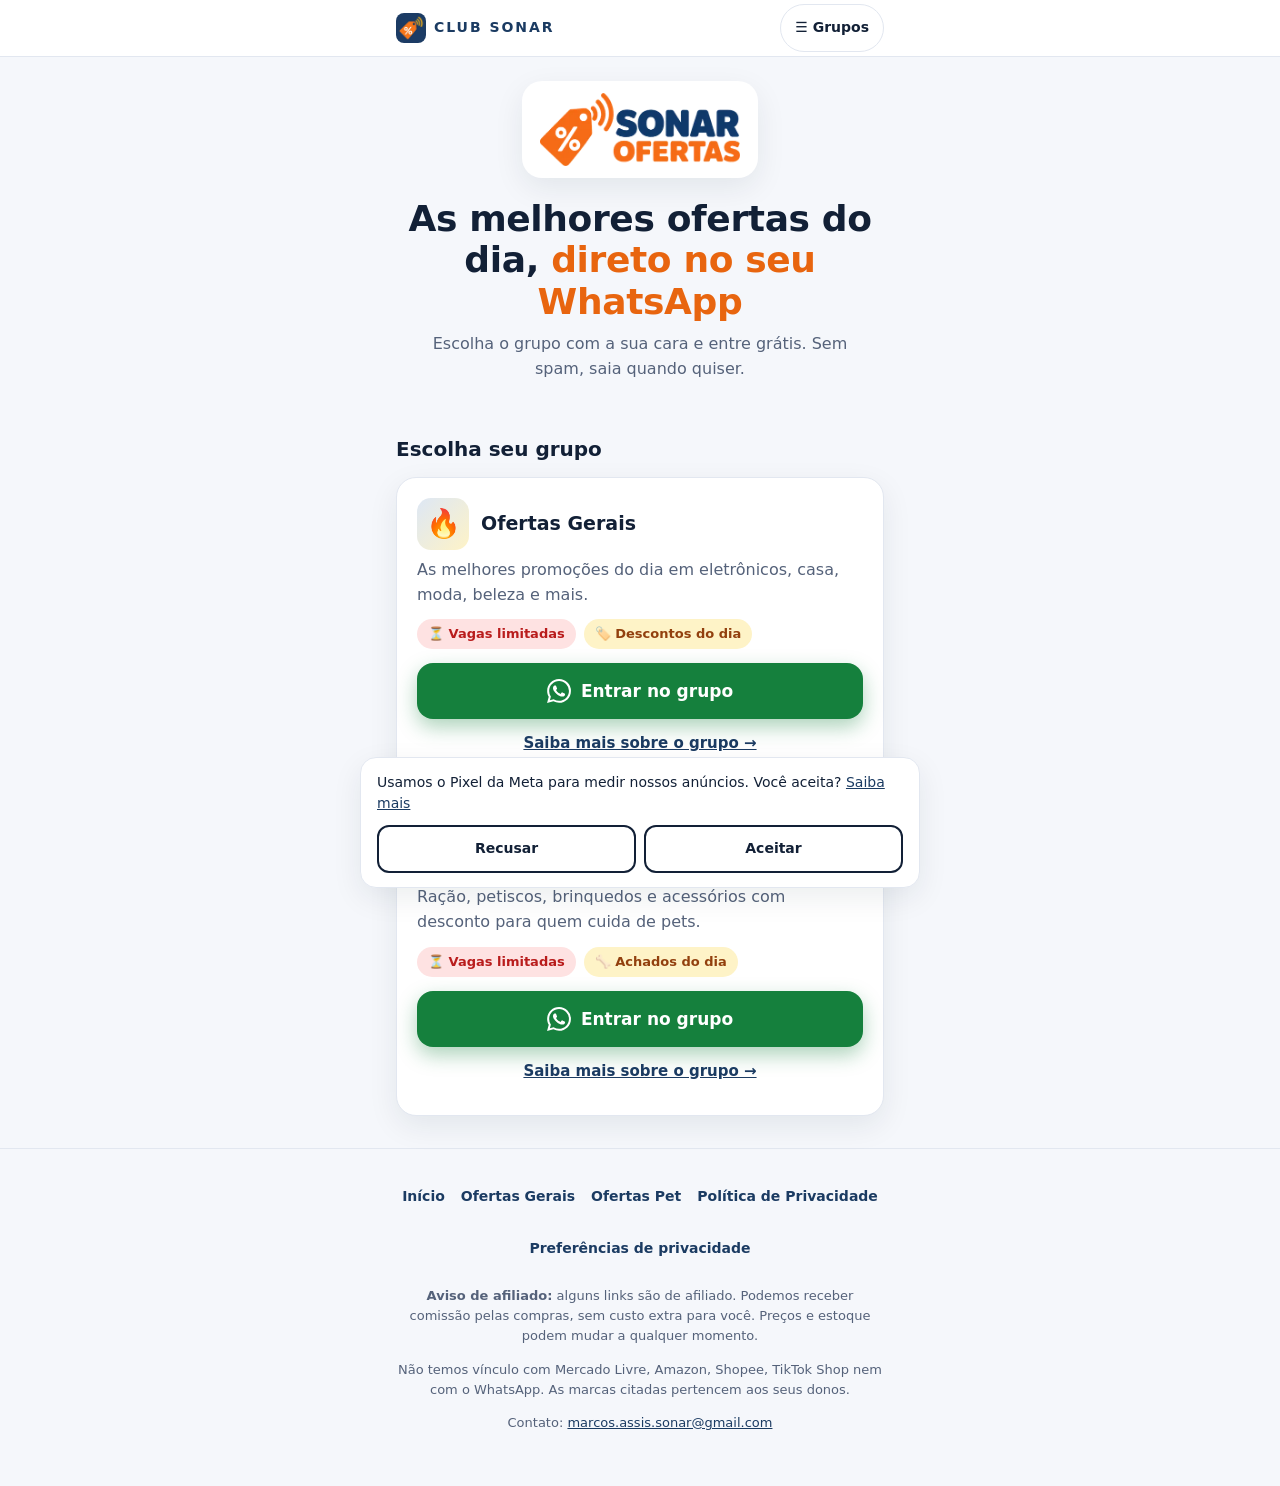
==== index.html @ 701ae698 "Banner de consentimento LGPD antes de carregar o Meta Pixel - tracking.js: fbevents.js e fbq só carr" ====
<!doctype html>
<html lang="pt-BR">
<head>
<meta charset="utf-8">
<meta name="viewport" content="width=device-width, initial-scale=1">
<title>Club Sonar · Grupos de Ofertas e Cupons no WhatsApp</title>
<meta name="description" content="Escolha seu grupo de ofertas no WhatsApp: promoções do dia, cupons e achados selecionados. Grátis, sem spam e com vagas limitadas.">
<link rel="canonical" href="https://clubsonar.com.br/">
<meta property="og:type" content="website">
<meta property="og:url" content="https://clubsonar.com.br/">
<meta property="og:title" content="Club Sonar · Grupos de Ofertas e Cupons no WhatsApp">
<meta property="og:description" content="Promoções do dia e cupons direto no seu WhatsApp.">
<meta property="og:image" content="https://clubsonar.com.br/assets/img/og.jpg">
<meta property="og:image:width" content="1200">
<meta property="og:image:height" content="630">
<meta name="twitter:card" content="summary_large_image">
<link rel="icon" href="/favicon.ico" sizes="any">
<link rel="icon" type="image/png" sizes="192x192" href="/assets/img/icon-192.png">
<link rel="apple-touch-icon" href="/assets/img/apple-touch-icon.png">
<meta name="theme-color" content="#1b3b62">
<link rel="stylesheet" href="/assets/site.css">
<script type="application/ld+json">
{"@context": "https://schema.org", "@type": "WebSite", "name": "Club Sonar", "url": "https://clubsonar.com.br/", "inLanguage": "pt-BR", "description": "Grupos de ofertas e cupons no WhatsApp."}
</script>
<script defer src="https://static.cloudflareinsights.com/beacon.min.js" data-cf-beacon='{"token": "80817ee50f4f4da09d3f0798ebe7fc23"}'></script>
</head>
<body>
<header class="site-header"><div class="wrap">
  <a class="logo" href="/"><img src="/assets/img/icon-64.png" alt="" width="30" height="30">CLUB SONAR</a>
  <details class="menu"><summary>☰ Grupos</summary><nav aria-label="Grupos"><a href="/" aria-current="page">🏠 Início · todos os grupos</a><hr><a href="/ofertas">🔥 Ofertas Gerais</a><a href="/pet">🐾 Ofertas Pet</a></nav></details>
</div></header>
<main class="wrap">
  <div class="hero">
    <div class="hero-logo"><img src="/assets/img/logo.webp" alt="Sonar Ofertas" width="220" height="80"></div>
    <h1>As melhores ofertas do dia, <span class="hl">direto no seu WhatsApp</span></h1>
    <p class="lead">Escolha o grupo com a sua cara e entre grátis. Sem spam, saia quando quiser.</p>
  </div>

  <section class="block" aria-labelledby="grupos">
    <h2 id="grupos">Escolha seu grupo</h2>
    <div class="groups">
    <article class="group">
      <div class="group-head"><div class="group-icon" aria-hidden="true">🔥</div><h3><a href="/ofertas">Ofertas Gerais</a></h3></div>
      <p>As melhores promoções do dia em eletrônicos, casa, moda, beleza e mais.</p>
      <div class="badges left"><span class="badge hot">⏳ Vagas limitadas</span><span class="badge">🏷️ Descontos do dia</span></div>
      <a class="cta" href="/ofertas/entrar" data-cta data-niche="ofertas" data-position="home"><svg class="wa" viewBox="0 0 24 24" aria-hidden="true" focusable="false"><path fill="currentColor" d="M17.472 14.382c-.297-.149-1.758-.867-2.03-.967-.273-.099-.471-.148-.67.15-.197.297-.767.966-.94 1.164-.173.199-.347.223-.644.075-.297-.15-1.255-.463-2.39-1.475-.883-.788-1.48-1.761-1.653-2.059-.173-.297-.018-.458.13-.606.134-.133.298-.347.446-.52.149-.174.198-.298.298-.497.099-.198.05-.371-.025-.52-.075-.149-.669-1.612-.916-2.207-.242-.579-.487-.5-.669-.51-.173-.008-.371-.01-.57-.01-.198 0-.52.074-.792.372-.272.297-1.04 1.016-1.04 2.479 0 1.462 1.065 2.875 1.213 3.074.149.198 2.096 3.2 5.077 4.487.709.306 1.262.489 1.694.625.712.227 1.36.195 1.871.118.571-.085 1.758-.719 2.006-1.413.248-.694.248-1.289.173-1.413-.074-.124-.272-.198-.57-.347m-5.421 7.403h-.004a9.87 9.87 0 01-5.031-1.378l-.361-.214-3.741.982.998-3.648-.235-.374a9.86 9.86 0 01-1.51-5.26c.001-5.45 4.436-9.884 9.888-9.884 2.64 0 5.122 1.03 6.988 2.898a9.825 9.825 0 012.893 6.994c-.003 5.45-4.437 9.884-9.885 9.884m8.413-18.297A11.815 11.815 0 0012.05 0C5.495 0 .16 5.335.157 11.892c0 2.096.547 4.142 1.588 5.945L.057 24l6.305-1.654a11.882 11.882 0 005.683 1.448h.005c6.554 0 11.89-5.335 11.893-11.893a11.821 11.821 0 00-3.48-8.413Z"/></svg><span>Entrar no grupo</span></a>
      <a class="more" href="/ofertas">Saiba mais sobre o grupo →</a>
    </article>
    <article class="group">
      <div class="group-head"><div class="group-icon" aria-hidden="true">🐾</div><h3><a href="/pet">Ofertas Pet</a></h3></div>
      <p>Ração, petiscos, brinquedos e acessórios com desconto para quem cuida de pets.</p>
      <div class="badges left"><span class="badge hot">⏳ Vagas limitadas</span><span class="badge">🦴 Achados do dia</span></div>
      <a class="cta" href="/pet/entrar" data-cta data-niche="pet" data-position="home"><svg class="wa" viewBox="0 0 24 24" aria-hidden="true" focusable="false"><path fill="currentColor" d="M17.472 14.382c-.297-.149-1.758-.867-2.03-.967-.273-.099-.471-.148-.67.15-.197.297-.767.966-.94 1.164-.173.199-.347.223-.644.075-.297-.15-1.255-.463-2.39-1.475-.883-.788-1.48-1.761-1.653-2.059-.173-.297-.018-.458.13-.606.134-.133.298-.347.446-.52.149-.174.198-.298.298-.497.099-.198.05-.371-.025-.52-.075-.149-.669-1.612-.916-2.207-.242-.579-.487-.5-.669-.51-.173-.008-.371-.01-.57-.01-.198 0-.52.074-.792.372-.272.297-1.04 1.016-1.04 2.479 0 1.462 1.065 2.875 1.213 3.074.149.198 2.096 3.2 5.077 4.487.709.306 1.262.489 1.694.625.712.227 1.36.195 1.871.118.571-.085 1.758-.719 2.006-1.413.248-.694.248-1.289.173-1.413-.074-.124-.272-.198-.57-.347m-5.421 7.403h-.004a9.87 9.87 0 01-5.031-1.378l-.361-.214-3.741.982.998-3.648-.235-.374a9.86 9.86 0 01-1.51-5.26c.001-5.45 4.436-9.884 9.888-9.884 2.64 0 5.122 1.03 6.988 2.898a9.825 9.825 0 012.893 6.994c-.003 5.45-4.437 9.884-9.885 9.884m8.413-18.297A11.815 11.815 0 0012.05 0C5.495 0 .16 5.335.157 11.892c0 2.096.547 4.142 1.588 5.945L.057 24l6.305-1.654a11.882 11.882 0 005.683 1.448h.005c6.554 0 11.89-5.335 11.893-11.893a11.821 11.821 0 00-3.48-8.413Z"/></svg><span>Entrar no grupo</span></a>
      <a class="more" href="/pet">Saiba mais sobre o grupo →</a>
    </article>
    </div>
  </section>
</main>
<footer class="site-footer"><div class="wrap">
  <nav aria-label="Rodapé"><a href="/">Início</a> <a href="/ofertas">Ofertas Gerais</a> <a href="/pet">Ofertas Pet</a> <a href="/privacidade">Política de Privacidade</a> <button type="button" class="link-btn" data-consent-open>Preferências de privacidade</button></nav>
  <p><strong>Aviso de afiliado:</strong> alguns links são de afiliado. Podemos receber comissão pelas compras, sem custo extra para você. Preços e estoque podem mudar a qualquer momento.</p>
  <p>Não temos vínculo com Mercado Livre, Amazon, Shopee, TikTok Shop nem com o WhatsApp. As marcas citadas pertencem aos seus donos.</p>
  <p>Contato: <a href="mailto:marcos.assis.sonar@gmail.com">marcos.assis.sonar@gmail.com</a></p>
</div></footer>
<script src="/config.js"></script>
<script src="/tracking.js"></script>
</body>
</html>
---- assets/site.css ----
/* Estilo único de todas as páginas. Paleta 60-30-10:
   60% fundo neutro (--bg/--card), 30% cor da marca (--brand azul-marinho #1B3B62 + laranja --hl),
   10% CTA (--cta #15803D). A cor do CTA não é usada em nenhum outro elemento.
   Contrastes (WCAG AA): texto #122036 em #F5F7FB 15,6:1 · --muted #55627A em #F5F7FB 5,7:1 ·
   branco em #15803D 5,0:1 · #B91C1C em #FEE2E2 5,4:1 · #92400E em #FEF3C7 6,4:1 · laranja #E8650F só em título grande (3,4:1). */
:root {
  --bg:#f5f7fb; --card:#fff; --ink:#122036; --muted:#55627a; --line:#e2e7f0;
  --brand:#1b3b62; --hl:#e8650f; --brand-ink:#fff;
  --cta:#15803d; --cta-hover:#166534; --cta-ink:#fff;
  --hot:#b91c1c; --hot-bg:#fee2e2; --gift:#92400e; --gift-bg:#fef3c7; --info:#1b3b62; --info-bg:#dde7f5;
  --focus:#f7b020; --shadow:0 10px 30px rgba(18,32,54,.08);
}
@media (prefers-color-scheme: dark) {
  :root { --bg:#0d1420; --card:#162133; --ink:#eef2f7; --muted:#a6b2c3; --line:#243249;
          --brand:#9cc0f0; --hl:#ff9a4d; --hot:#fca5a5; --hot-bg:#3b1515; --gift:#fcd34d; --gift-bg:#3a2a0c;
          --info:#bcd4f5; --info-bg:#1c2c44; --shadow:0 10px 30px rgba(0,0,0,.35); }
}
* { box-sizing:border-box; }
body { margin:0; background:var(--bg); color:var(--ink); font:16px/1.55 system-ui,-apple-system,"Segoe UI",Roboto,sans-serif; }
a { color:var(--brand); }
:focus-visible { outline:3px solid var(--focus); outline-offset:2px; border-radius:6px; }
.wrap { width:100%; max-width:520px; margin:0 auto; padding:0 16px; }
.center { text-align:center; }

/* Topo: marca pequena; menu só na home */
.site-header { background:var(--card); border-bottom:1px solid var(--line); }
.site-header .wrap { display:flex; align-items:center; justify-content:space-between; min-height:56px; position:relative; }
.logo { display:flex; align-items:center; gap:8px; font-weight:800; letter-spacing:.14em; font-size:14px; color:var(--brand); text-decoration:none; }
.logo img { width:30px; height:30px; border-radius:8px; }
.menu summary { list-style:none; display:flex; align-items:center; min-height:48px; padding:0 14px; border-radius:999px;
                border:1px solid var(--line); background:var(--card); font-weight:600; font-size:14px; cursor:pointer; }
.menu summary::-webkit-details-marker { display:none; }
.menu nav { position:absolute; right:16px; top:60px; z-index:10; min-width:240px; background:var(--card); border:1px solid var(--line);
            border-radius:16px; box-shadow:var(--shadow); padding:8px; }
.menu nav a { display:flex; align-items:center; min-height:48px; padding:0 12px; border-radius:10px; color:var(--ink); text-decoration:none; font-weight:600; }
.menu nav a:hover, .menu nav a[aria-current="page"] { background:var(--bg); }
.menu hr { border:0; border-top:1px solid var(--line); margin:6px 4px; }

/* Hero */
.hero { text-align:center; padding:24px 0 8px; }
.hero .icon { font-size:52px; line-height:1; margin-bottom:8px; }
.hero-logo { display:inline-block; background:#fff; border-radius:20px; padding:12px 18px; margin-bottom:12px; box-shadow:var(--shadow); }
.hero-logo img { display:block; width:200px; max-width:55vw; height:auto; }
.brand-line { margin:0 0 6px; font-size:13px; font-weight:700; letter-spacing:.08em; text-transform:uppercase; color:var(--brand); }
h1 { font-size:clamp(28px, 7.5vw, 36px); line-height:1.15; margin:0 0 10px; letter-spacing:-.01em; }
h1 .hl { color:var(--hl); }
.lead { color:var(--muted); margin:0 auto 16px; max-width:440px; }

/* Selos */
.badges { display:flex; gap:8px; flex-wrap:wrap; justify-content:center; margin:14px 0 0; }
.badges.left { justify-content:flex-start; margin:0 0 14px; }
.badge { font-size:13px; font-weight:700; padding:5px 11px; border-radius:999px; color:var(--gift); background:var(--gift-bg); }
.badge.hot { color:var(--hot); background:var(--hot-bg); }
.badge.info { color:var(--info); background:var(--info-bg); }

/* CTA — o elemento mais chamativo da página */
.cta { display:flex; align-items:center; justify-content:center; gap:10px; width:100%; min-height:56px; padding:14px 16px;
       border-radius:16px; background:var(--cta); color:var(--cta-ink); font-weight:800; font-size:19px;
       text-decoration:none; box-shadow:0 8px 20px rgba(21,128,61,.35); transition:background .15s, transform .15s; }
.cta:hover { background:var(--cta-hover); transform:translateY(-1px); }
.wa { width:24px; height:24px; flex:none; }
.reassure { margin:10px 0 0; font-size:15px; color:var(--muted); }
.urgency { margin:10px 0 0; font-size:14px; font-weight:600; color:var(--hot); }

/* Seções */
section.block { margin:28px 0; }
section.block h2 { font-size:20px; margin:0 0 12px; }
.card { background:var(--card); border:1px solid var(--line); border-radius:20px; padding:20px; box-shadow:var(--shadow); }
.perks { display:grid; gap:10px; list-style:none; padding:0; margin:0; }
.perks li { display:flex; gap:12px; align-items:flex-start; background:var(--card); border:1px solid var(--line); border-radius:16px; padding:14px; }
.perks .p-icon { font-size:22px; line-height:1.2; }
.perks strong { display:block; }
.perks span { color:var(--muted); font-size:15px; }
.steps { counter-reset:s; display:grid; gap:12px; list-style:none; margin:0; }
.steps.card { padding:20px; }
.steps li { counter-increment:s; display:flex; gap:12px; align-items:center; }
.steps li::before { content:counter(s); flex:none; width:32px; height:32px; border-radius:50%; display:grid; place-items:center;
                    background:var(--brand); color:var(--brand-ink); font-weight:800; }
@media (prefers-color-scheme: dark) { .steps li::before { color:#0d1420; } }

/* Home: lista de grupos */
.groups { display:grid; gap:16px; }
.group { background:var(--card); border:1px solid var(--line); border-radius:20px; padding:20px; box-shadow:var(--shadow); }
.group-head { display:flex; gap:12px; align-items:center; margin-bottom:8px; }
.group-icon { width:52px; height:52px; flex:none; border-radius:14px; display:grid; place-items:center; font-size:28px;
              background:linear-gradient(135deg, var(--info-bg), var(--gift-bg)); }
.group h3 { font-size:19px; margin:0; }
.group h3 a { color:inherit; text-decoration:none; }
.group p { color:var(--muted); margin:0 0 12px; }
.group .cta { font-size:17px; }
.group .more { display:flex; align-items:center; justify-content:center; min-height:48px; font-size:15px; font-weight:600; }

/* FAQ */
.faq { background:var(--card); border:1px solid var(--line); border-radius:14px; padding:0 16px; margin-bottom:8px; }
.faq summary { font-weight:700; cursor:pointer; min-height:48px; display:flex; align-items:center; }
.faq p { color:var(--muted); margin:0 0 14px; }

/* Textos longos (Política de Privacidade) */
.prose { padding-top:24px; }
.prose h1 { font-size:28px; }
.prose h2 { font-size:19px; margin:24px 0 8px; }
.prose p, .prose li { color:var(--muted); }

/* Rodapé */
.site-footer { border-top:1px solid var(--line); margin-top:32px; padding:24px 0 40px; color:var(--muted); font-size:13px; text-align:center; }
.site-footer nav { display:flex; flex-wrap:wrap; gap:4px 16px; justify-content:center; margin-bottom:8px; font-size:14px; }
.site-footer nav a { display:inline-flex; align-items:center; min-height:48px; font-weight:600; text-decoration:none; }
.site-footer .link-btn { display:inline-flex; align-items:center; min-height:48px; padding:0; border:0; background:none; color:var(--brand);
                         font:inherit; font-weight:600; cursor:pointer; }

/* Banner de consentimento LGPD (montado pelo tracking.js). Botões neutros e do mesmo peso: a cor do CTA não aparece aqui. */
.consent { position:fixed; left:12px; right:12px; bottom:12px; z-index:50; max-width:560px; margin:0 auto; padding:14px 16px;
           background:var(--card); color:var(--ink); border:1px solid var(--line); border-radius:16px; box-shadow:var(--shadow); font-size:14px; }
.consent p { margin:0 0 10px; }
.consent .row { display:flex; gap:8px; }
.consent button { flex:1; min-height:48px; border:2px solid var(--ink); border-radius:12px; background:var(--card); color:var(--ink);
                  font:inherit; font-weight:700; cursor:pointer; }

/* Prova: prints reais do grupo, rolagem lateral */
/* Um print por vez: cada slide ocupa a largura toda; a imagem nunca passa do tamanho original nem distorce. */
.proofs { display:flex; align-items:stretch; overflow-x:auto; scroll-snap-type:x mandatory; scrollbar-width:none;
          background:var(--card); border:1px solid var(--line); border-radius:20px; box-shadow:var(--shadow); }
.proofs::-webkit-scrollbar { display:none; }
.slide { flex:0 0 100%; margin:0; padding:16px; display:flex; flex-direction:column; align-items:center; justify-content:center; gap:8px; scroll-snap-align:center; }
.slide img { display:block; width:auto; height:auto; max-width:100%; max-height:460px; object-fit:contain; border-radius:12px; }
.slide figcaption { font-size:13px; font-weight:600; color:var(--muted); }
.swipe-hint { font-size:14px; font-weight:600; color:var(--brand); margin:8px 0 0; text-align:center; }
.note { font-size:13px; color:var(--muted); margin:4px 0 0; }
.hero-logo.square { padding:0; overflow:hidden; border-radius:24px; }
.hero-logo.square img { width:160px; max-width:45vw; }
.proof-video { display:block; width:100%; max-width:400px; height:auto; margin:0 auto; border-radius:20px; box-shadow:var(--shadow); background:#1b3b62; }
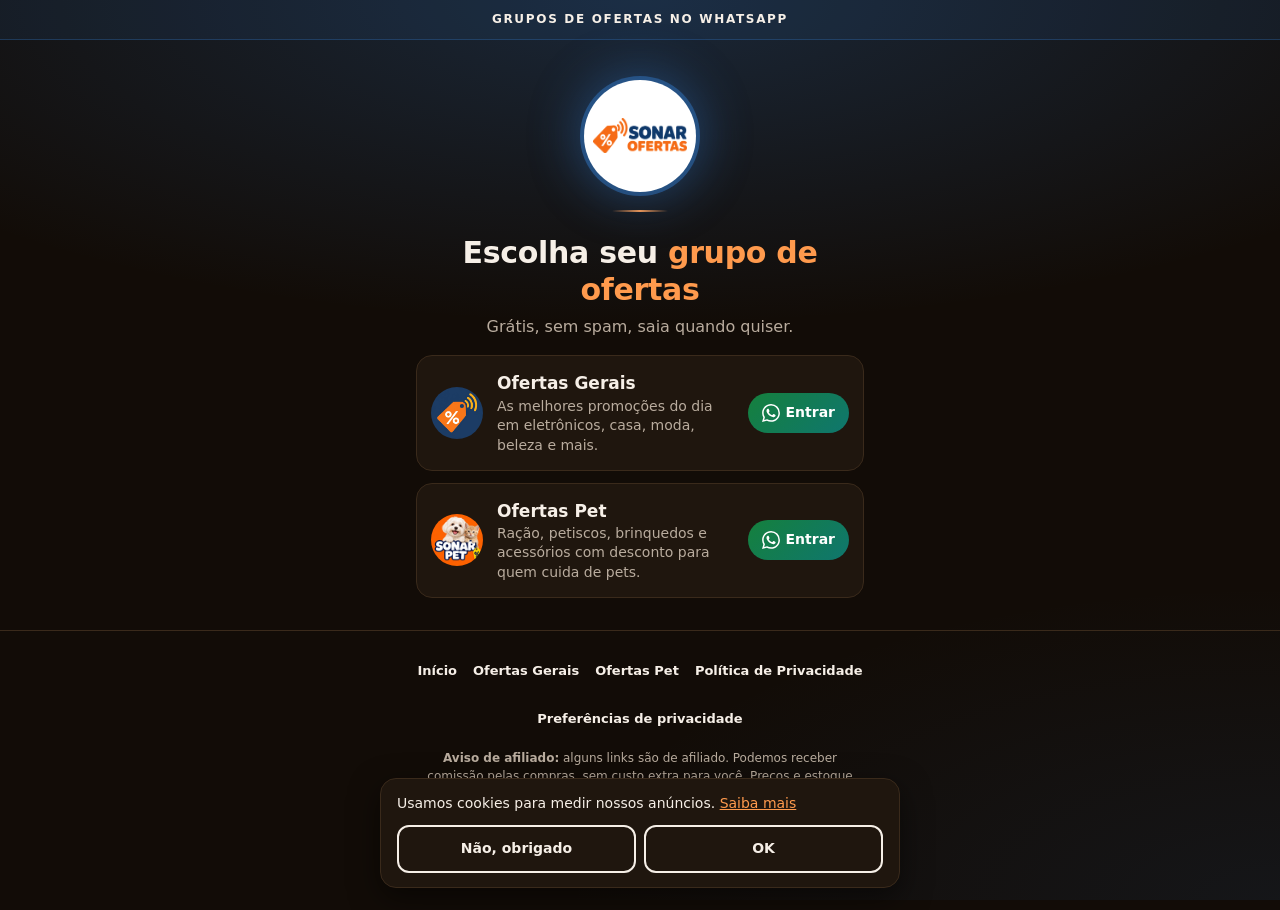
==== commit 1258182a: "Visual minimalista escuro em /pet, /ofertas e home, com loading no botão Páginas de grupo: logo cent" ====
--- a/index.html
+++ b/index.html
@@ -4,7 +4,7 @@
 <meta charset="utf-8">
 <meta name="viewport" content="width=device-width, initial-scale=1">
 <title>Club Sonar · Grupos de Ofertas e Cupons no WhatsApp</title>
-<meta name="description" content="Escolha seu grupo de ofertas no WhatsApp: promoções do dia, cupons e achados selecionados. Grátis, sem spam e com vagas limitadas.">
+<meta name="description" content="Escolha seu grupo de ofertas no WhatsApp: promoções do dia, cupons e achados selecionados. Grátis e sem spam.">
 <link rel="canonical" href="https://clubsonar.com.br/">
 <meta property="og:type" content="website">
 <meta property="og:url" content="https://clubsonar.com.br/">
@@ -17,44 +17,34 @@
 <link rel="icon" href="/favicon.ico" sizes="any">
 <link rel="icon" type="image/png" sizes="192x192" href="/assets/img/icon-192.png">
 <link rel="apple-touch-icon" href="/assets/img/apple-touch-icon.png">
-<meta name="theme-color" content="#1b3b62">
+<meta name="theme-color" content="#120c07">
 <link rel="stylesheet" href="/assets/site.css">
 <script type="application/ld+json">
 {"@context": "https://schema.org", "@type": "WebSite", "name": "Club Sonar", "url": "https://clubsonar.com.br/", "inLanguage": "pt-BR", "description": "Grupos de ofertas e cupons no WhatsApp."}
 </script>
 <script defer src="https://static.cloudflareinsights.com/beacon.min.js" data-cf-beacon='{"token": "80817ee50f4f4da09d3f0798ebe7fc23"}'></script>
 </head>
-<body>
-<header class="site-header"><div class="wrap">
-  <a class="logo" href="/"><img src="/assets/img/icon-64.png" alt="" width="30" height="30">CLUB SONAR</a>
-  <details class="menu"><summary>☰ Grupos</summary><nav aria-label="Grupos"><a href="/" aria-current="page">🏠 Início · todos os grupos</a><hr><a href="/ofertas">🔥 Ofertas Gerais</a><a href="/pet">🐾 Ofertas Pet</a></nav></details>
-</div></header>
+<body class="t-ofertas">
+<p class="topline">Grupos de ofertas no WhatsApp</p>
 <main class="wrap">
-  <div class="hero">
-    <div class="hero-logo"><img src="/assets/img/logo.webp" alt="Sonar Ofertas" width="220" height="80"></div>
-    <h1>As melhores ofertas do dia, <span class="hl">direto no seu WhatsApp</span></h1>
-    <p class="lead">Escolha o grupo com a sua cara e entre grátis. Sem spam, saia quando quiser.</p>
-  </div>
-
-  <section class="block" aria-labelledby="grupos">
-    <h2 id="grupos">Escolha seu grupo</h2>
-    <div class="groups">
-    <article class="group">
-      <div class="group-head"><div class="group-icon" aria-hidden="true">🔥</div><h3><a href="/ofertas">Ofertas Gerais</a></h3></div>
-      <p>As melhores promoções do dia em eletrônicos, casa, moda, beleza e mais.</p>
-      <div class="badges left"><span class="badge hot">⏳ Vagas limitadas</span><span class="badge">🏷️ Descontos do dia</span></div>
-      <a class="cta" href="/ofertas/entrar" data-cta data-niche="ofertas" data-position="home"><svg class="wa" viewBox="0 0 24 24" aria-hidden="true" focusable="false"><path fill="currentColor" d="M17.472 14.382c-.297-.149-1.758-.867-2.03-.967-.273-.099-.471-.148-.67.15-.197.297-.767.966-.94 1.164-.173.199-.347.223-.644.075-.297-.15-1.255-.463-2.39-1.475-.883-.788-1.48-1.761-1.653-2.059-.173-.297-.018-.458.13-.606.134-.133.298-.347.446-.52.149-.174.198-.298.298-.497.099-.198.05-.371-.025-.52-.075-.149-.669-1.612-.916-2.207-.242-.579-.487-.5-.669-.51-.173-.008-.371-.01-.57-.01-.198 0-.52.074-.792.372-.272.297-1.04 1.016-1.04 2.479 0 1.462 1.065 2.875 1.213 3.074.149.198 2.096 3.2 5.077 4.487.709.306 1.262.489 1.694.625.712.227 1.36.195 1.871.118.571-.085 1.758-.719 2.006-1.413.248-.694.248-1.289.173-1.413-.074-.124-.272-.198-.57-.347m-5.421 7.403h-.004a9.87 9.87 0 01-5.031-1.378l-.361-.214-3.741.982.998-3.648-.235-.374a9.86 9.86 0 01-1.51-5.26c.001-5.45 4.436-9.884 9.888-9.884 2.64 0 5.122 1.03 6.988 2.898a9.825 9.825 0 012.893 6.994c-.003 5.45-4.437 9.884-9.885 9.884m8.413-18.297A11.815 11.815 0 0012.05 0C5.495 0 .16 5.335.157 11.892c0 2.096.547 4.142 1.588 5.945L.057 24l6.305-1.654a11.882 11.882 0 005.683 1.448h.005c6.554 0 11.89-5.335 11.893-11.893a11.821 11.821 0 00-3.48-8.413Z"/></svg><span>Entrar no grupo</span></a>
-      <a class="more" href="/ofertas">Saiba mais sobre o grupo →</a>
-    </article>
-    <article class="group">
-      <div class="group-head"><div class="group-icon" aria-hidden="true">🐾</div><h3><a href="/pet">Ofertas Pet</a></h3></div>
-      <p>Ração, petiscos, brinquedos e acessórios com desconto para quem cuida de pets.</p>
-      <div class="badges left"><span class="badge hot">⏳ Vagas limitadas</span><span class="badge">🦴 Achados do dia</span></div>
-      <a class="cta" href="/pet/entrar" data-cta data-niche="pet" data-position="home"><svg class="wa" viewBox="0 0 24 24" aria-hidden="true" focusable="false"><path fill="currentColor" d="M17.472 14.382c-.297-.149-1.758-.867-2.03-.967-.273-.099-.471-.148-.67.15-.197.297-.767.966-.94 1.164-.173.199-.347.223-.644.075-.297-.15-1.255-.463-2.39-1.475-.883-.788-1.48-1.761-1.653-2.059-.173-.297-.018-.458.13-.606.134-.133.298-.347.446-.52.149-.174.198-.298.298-.497.099-.198.05-.371-.025-.52-.075-.149-.669-1.612-.916-2.207-.242-.579-.487-.5-.669-.51-.173-.008-.371-.01-.57-.01-.198 0-.52.074-.792.372-.272.297-1.04 1.016-1.04 2.479 0 1.462 1.065 2.875 1.213 3.074.149.198 2.096 3.2 5.077 4.487.709.306 1.262.489 1.694.625.712.227 1.36.195 1.871.118.571-.085 1.758-.719 2.006-1.413.248-.694.248-1.289.173-1.413-.074-.124-.272-.198-.57-.347m-5.421 7.403h-.004a9.87 9.87 0 01-5.031-1.378l-.361-.214-3.741.982.998-3.648-.235-.374a9.86 9.86 0 01-1.51-5.26c.001-5.45 4.436-9.884 9.888-9.884 2.64 0 5.122 1.03 6.988 2.898a9.825 9.825 0 012.893 6.994c-.003 5.45-4.437 9.884-9.885 9.884m8.413-18.297A11.815 11.815 0 0012.05 0C5.495 0 .16 5.335.157 11.892c0 2.096.547 4.142 1.588 5.945L.057 24l6.305-1.654a11.882 11.882 0 005.683 1.448h.005c6.554 0 11.89-5.335 11.893-11.893a11.821 11.821 0 00-3.48-8.413Z"/></svg><span>Entrar no grupo</span></a>
-      <a class="more" href="/pet">Saiba mais sobre o grupo →</a>
-    </article>
-    </div>
-  </section>
+<section class="stage home">
+  <div class="badge-logo wide"><img src="/assets/img/logo.webp" alt="Sonar Ofertas" width="124" height="45" fetchpriority="high"></div>
+  <span class="glow-line" aria-hidden="true"></span>
+  <h1>Escolha seu <span class="hl">grupo de ofertas</span></h1>
+  <p class="sub">Grátis, sem spam, saia quando quiser.</p>
+</section>
+<ul class="groups" aria-label="Grupos">
+  <li><a class="group" href="/ofertas/entrar" data-cta data-niche="ofertas" data-position="home" data-loading-text="Abrindo…">
+    <span class="group-icon" aria-hidden="true"><img src="/assets/img/icon-192.png" alt="" width="52" height="52"></span>
+    <span class="group-text"><strong>Ofertas Gerais</strong><span>As melhores promoções do dia em eletrônicos, casa, moda, beleza e mais.</span></span>
+    <span class="go"><svg class="wa" viewBox="0 0 24 24" aria-hidden="true" focusable="false"><path fill="currentColor" d="M17.472 14.382c-.297-.149-1.758-.867-2.03-.967-.273-.099-.471-.148-.67.15-.197.297-.767.966-.94 1.164-.173.199-.347.223-.644.075-.297-.15-1.255-.463-2.39-1.475-.883-.788-1.48-1.761-1.653-2.059-.173-.297-.018-.458.13-.606.134-.133.298-.347.446-.52.149-.174.198-.298.298-.497.099-.198.05-.371-.025-.52-.075-.149-.669-1.612-.916-2.207-.242-.579-.487-.5-.669-.51-.173-.008-.371-.01-.57-.01-.198 0-.52.074-.792.372-.272.297-1.04 1.016-1.04 2.479 0 1.462 1.065 2.875 1.213 3.074.149.198 2.096 3.2 5.077 4.487.709.306 1.262.489 1.694.625.712.227 1.36.195 1.871.118.571-.085 1.758-.719 2.006-1.413.248-.694.248-1.289.173-1.413-.074-.124-.272-.198-.57-.347m-5.421 7.403h-.004a9.87 9.87 0 01-5.031-1.378l-.361-.214-3.741.982.998-3.648-.235-.374a9.86 9.86 0 01-1.51-5.26c.001-5.45 4.436-9.884 9.888-9.884 2.64 0 5.122 1.03 6.988 2.898a9.825 9.825 0 012.893 6.994c-.003 5.45-4.437 9.884-9.885 9.884m8.413-18.297A11.815 11.815 0 0012.05 0C5.495 0 .16 5.335.157 11.892c0 2.096.547 4.142 1.588 5.945L.057 24l6.305-1.654a11.882 11.882 0 005.683 1.448h.005c6.554 0 11.89-5.335 11.893-11.893a11.821 11.821 0 00-3.48-8.413Z"/></svg><span class="spin" aria-hidden="true"></span><span class="cta-label">Entrar</span></span>
+  </a></li>
+  <li><a class="group" href="/pet/entrar" data-cta data-niche="pet" data-position="home" data-loading-text="Abrindo…">
+    <span class="group-icon" aria-hidden="true"><img src="/assets/img/pet/icon-64.png" alt="" width="52" height="52"></span>
+    <span class="group-text"><strong>Ofertas Pet</strong><span>Ração, petiscos, brinquedos e acessórios com desconto para quem cuida de pets.</span></span>
+    <span class="go"><svg class="wa" viewBox="0 0 24 24" aria-hidden="true" focusable="false"><path fill="currentColor" d="M17.472 14.382c-.297-.149-1.758-.867-2.03-.967-.273-.099-.471-.148-.67.15-.197.297-.767.966-.94 1.164-.173.199-.347.223-.644.075-.297-.15-1.255-.463-2.39-1.475-.883-.788-1.48-1.761-1.653-2.059-.173-.297-.018-.458.13-.606.134-.133.298-.347.446-.52.149-.174.198-.298.298-.497.099-.198.05-.371-.025-.52-.075-.149-.669-1.612-.916-2.207-.242-.579-.487-.5-.669-.51-.173-.008-.371-.01-.57-.01-.198 0-.52.074-.792.372-.272.297-1.04 1.016-1.04 2.479 0 1.462 1.065 2.875 1.213 3.074.149.198 2.096 3.2 5.077 4.487.709.306 1.262.489 1.694.625.712.227 1.36.195 1.871.118.571-.085 1.758-.719 2.006-1.413.248-.694.248-1.289.173-1.413-.074-.124-.272-.198-.57-.347m-5.421 7.403h-.004a9.87 9.87 0 01-5.031-1.378l-.361-.214-3.741.982.998-3.648-.235-.374a9.86 9.86 0 01-1.51-5.26c.001-5.45 4.436-9.884 9.888-9.884 2.64 0 5.122 1.03 6.988 2.898a9.825 9.825 0 012.893 6.994c-.003 5.45-4.437 9.884-9.885 9.884m8.413-18.297A11.815 11.815 0 0012.05 0C5.495 0 .16 5.335.157 11.892c0 2.096.547 4.142 1.588 5.945L.057 24l6.305-1.654a11.882 11.882 0 005.683 1.448h.005c6.554 0 11.89-5.335 11.893-11.893a11.821 11.821 0 00-3.48-8.413Z"/></svg><span class="spin" aria-hidden="true"></span><span class="cta-label">Entrar</span></span>
+  </a></li>
+</ul>
 </main>
 <footer class="site-footer"><div class="wrap">
   <nav aria-label="Rodapé"><a href="/">Início</a> <a href="/ofertas">Ofertas Gerais</a> <a href="/pet">Ofertas Pet</a> <a href="/privacidade">Política de Privacidade</a> <button type="button" class="link-btn" data-consent-open>Preferências de privacidade</button></nav>
--- a/assets/site.css
+++ b/assets/site.css
@@ -1,131 +1,152 @@
-/* Estilo único de todas as páginas. Paleta 60-30-10:
-   60% fundo neutro (--bg/--card), 30% cor da marca (--brand azul-marinho #1B3B62 + laranja --hl),
-   10% CTA (--cta #15803D). A cor do CTA não é usada em nenhum outro elemento.
-   Contrastes (WCAG AA): texto #122036 em #F5F7FB 15,6:1 · --muted #55627A em #F5F7FB 5,7:1 ·
-   branco em #15803D 5,0:1 · #B91C1C em #FEE2E2 5,4:1 · #92400E em #FEF3C7 6,4:1 · laranja #E8650F só em título grande (3,4:1). */
+/* Estilo único do site — visual minimalista escuro.
+   Paleta 60-30-10: 60% fundo escuro quente (--bg #120C07), 30% cor do nicho no brilho e destaques (--accent),
+   10% CTA verde (#15803D → #0F766E). A cor do CTA não é usada em nenhum outro elemento.
+   Contrastes (WCAG AA): texto #F6EFE7 em #120C07 17,4:1 · --muted #B9AC9E em #120C07 8,6:1 ·
+   --accent #FF9A4D em #120C07 8,4:1 · branco em #15803D 5,0:1 e em #0F766E 5,5:1.
+   Cada página escolhe o brilho do nicho pela classe no <body> (t-pet, t-ofertas). */
 :root {
-  --bg:#f5f7fb; --card:#fff; --ink:#122036; --muted:#55627a; --line:#e2e7f0;
-  --brand:#1b3b62; --hl:#e8650f; --brand-ink:#fff;
-  --cta:#15803d; --cta-hover:#166534; --cta-ink:#fff;
-  --hot:#b91c1c; --hot-bg:#fee2e2; --gift:#92400e; --gift-bg:#fef3c7; --info:#1b3b62; --info-bg:#dde7f5;
-  --focus:#f7b020; --shadow:0 10px 30px rgba(18,32,54,.08);
+  color-scheme: dark;
+  --bg:#120c07; --bg2:#1b120a; --card:#1f160e; --ink:#f6efe7; --muted:#b9ac9e; --line:#3a2a1b;
+  --accent:#ff9a4d; --glow:254,99,1;           /* laranja Sonar (RGB, usado com transparência) */
+  --cta1:#15803d; --cta2:#0f766e; --cta-ink:#fff;
+  --focus:#f7b020;
 }
-@media (prefers-color-scheme: dark) {
-  :root { --bg:#0d1420; --card:#162133; --ink:#eef2f7; --muted:#a6b2c3; --line:#243249;
-          --brand:#9cc0f0; --hl:#ff9a4d; --hot:#fca5a5; --hot-bg:#3b1515; --gift:#fcd34d; --gift-bg:#3a2a0c;
-          --info:#bcd4f5; --info-bg:#1c2c44; --shadow:0 10px 30px rgba(0,0,0,.35); }
-}
+.t-ofertas { --glow:47,109,181; }               /* azul da marca Sonar Ofertas no brilho; destaque continua laranja */
+
 * { box-sizing:border-box; }
-body { margin:0; background:var(--bg); color:var(--ink); font:16px/1.55 system-ui,-apple-system,"Segoe UI",Roboto,sans-serif; }
-a { color:var(--brand); }
-:focus-visible { outline:3px solid var(--focus); outline-offset:2px; border-radius:6px; }
-.wrap { width:100%; max-width:520px; margin:0 auto; padding:0 16px; }
+html { background:var(--bg); }
+body { margin:0; min-height:100vh; color:var(--ink); font:16px/1.55 system-ui,-apple-system,"Segoe UI",Roboto,sans-serif;
+       background:
+         radial-gradient(120% 60% at 50% 0%, rgba(var(--glow),.28), transparent 60%),
+         radial-gradient(80% 50% at 100% 100%, rgba(var(--glow),.10), transparent 70%),
+         var(--bg);
+       background-attachment:fixed; }
+a { color:var(--accent); }
+:focus-visible { outline:3px solid var(--focus); outline-offset:3px; border-radius:8px; }
+.wrap { width:100%; max-width:480px; margin:0 auto; padding:0 16px; }
 .center { text-align:center; }
+.hl { color:var(--accent); }
 
-/* Topo: marca pequena; menu só na home */
-.site-header { background:var(--card); border-bottom:1px solid var(--line); }
-.site-header .wrap { display:flex; align-items:center; justify-content:space-between; min-height:56px; position:relative; }
-.logo { display:flex; align-items:center; gap:8px; font-weight:800; letter-spacing:.14em; font-size:14px; color:var(--brand); text-decoration:none; }
-.logo img { width:30px; height:30px; border-radius:8px; }
-.menu summary { list-style:none; display:flex; align-items:center; min-height:48px; padding:0 14px; border-radius:999px;
-                border:1px solid var(--line); background:var(--card); font-weight:600; font-size:14px; cursor:pointer; }
-.menu summary::-webkit-details-marker { display:none; }
-.menu nav { position:absolute; right:16px; top:60px; z-index:10; min-width:240px; background:var(--card); border:1px solid var(--line);
-            border-radius:16px; box-shadow:var(--shadow); padding:8px; }
-.menu nav a { display:flex; align-items:center; min-height:48px; padding:0 12px; border-radius:10px; color:var(--ink); text-decoration:none; font-weight:600; }
-.menu nav a:hover, .menu nav a[aria-current="page"] { background:var(--bg); }
-.menu hr { border:0; border-top:1px solid var(--line); margin:6px 4px; }
+/* Faixa do topo: marca do canal em uma linha, sem menu */
+.topline { margin:0; padding:10px 16px; text-align:center; font-size:12px; font-weight:800; letter-spacing:.14em; text-transform:uppercase;
+           border-bottom:1px solid rgba(var(--glow),.35); background:rgba(var(--glow),.10); }
+.topline a { color:inherit; text-decoration:none; }
 
-/* Hero */
-.hero { text-align:center; padding:24px 0 8px; }
-.hero .icon { font-size:52px; line-height:1; margin-bottom:8px; }
-.hero-logo { display:inline-block; background:#fff; border-radius:20px; padding:12px 18px; margin-bottom:12px; box-shadow:var(--shadow); }
-.hero-logo img { display:block; width:200px; max-width:55vw; height:auto; }
-.brand-line { margin:0 0 6px; font-size:13px; font-weight:700; letter-spacing:.08em; text-transform:uppercase; color:var(--brand); }
-h1 { font-size:clamp(28px, 7.5vw, 36px); line-height:1.15; margin:0 0 10px; letter-spacing:-.01em; }
-h1 .hl { color:var(--hl); }
-.lead { color:var(--muted); margin:0 auto 16px; max-width:440px; }
+/* Palco: tudo que importa cabe na primeira tela do celular */
+.stage { min-height:calc(100svh - 41px); display:flex; flex-direction:column; align-items:center; justify-content:center;
+         text-align:center; padding:32px 0 40px; }
+.badge-logo { position:relative; display:grid; place-items:center; width:148px; height:148px; border-radius:50%; background:#fff;
+              box-shadow:0 0 0 4px rgba(var(--glow),.55), 0 0 48px 8px rgba(var(--glow),.45); overflow:hidden; }
+.badge-logo img { display:block; width:100%; height:100%; object-fit:cover; }
+.badge-logo.wide img { width:84%; height:auto; object-fit:contain; }    /* logo horizontal (Sonar Ofertas) dentro do círculo */
+.glow-line { display:block; width:56px; height:2px; margin:18px auto 22px; border-radius:2px;
+             background:linear-gradient(90deg, transparent, rgb(var(--glow)), transparent); }
+.t-ofertas .glow-line { background:linear-gradient(90deg, transparent, var(--accent), transparent); }
+h1 { font-size:clamp(22px, 6.2vw, 30px); line-height:1.25; margin:0 0 24px; max-width:420px; letter-spacing:-.01em; }
 
-/* Selos */
-.badges { display:flex; gap:8px; flex-wrap:wrap; justify-content:center; margin:14px 0 0; }
-.badges.left { justify-content:flex-start; margin:0 0 14px; }
-.badge { font-size:13px; font-weight:700; padding:5px 11px; border-radius:999px; color:var(--gift); background:var(--gift-bg); }
-.badge.hot { color:var(--hot); background:var(--hot-bg); }
-.badge.info { color:var(--info); background:var(--info-bg); }
+/* CTA — o elemento mais chamativo da página (única cor verde do site) */
+.cta { position:relative; display:flex; align-items:center; justify-content:center; gap:10px; width:100%; max-width:400px; min-height:58px;
+       padding:14px 18px; border-radius:14px; background:linear-gradient(135deg, var(--cta1), var(--cta2)); color:var(--cta-ink);
+       font-weight:800; font-size:17px; letter-spacing:.06em; text-transform:uppercase; text-decoration:none;
+       box-shadow:0 10px 28px rgba(21,128,61,.40), inset 0 0 0 1px rgba(255,255,255,.18); overflow:hidden;
+       transition:transform .15s, box-shadow .15s, filter .15s; }
+.cta:hover { transform:translateY(-1px); filter:brightness(1.08); }
+.cta:active { transform:scale(.98); }
+.wa { width:24px; height:24px; flex:none; }
+/* Brilho que atravessa o botão de tempos em tempos */
+.cta::after { content:""; position:absolute; inset:0; transform:translateX(-120%);
+              background:linear-gradient(110deg, transparent 30%, rgba(255,255,255,.28) 50%, transparent 70%); pointer-events:none; }
 
-/* CTA — o elemento mais chamativo da página */
-.cta { display:flex; align-items:center; justify-content:center; gap:10px; width:100%; min-height:56px; padding:14px 16px;
-       border-radius:16px; background:var(--cta); color:var(--cta-ink); font-weight:800; font-size:19px;
-       text-decoration:none; box-shadow:0 8px 20px rgba(21,128,61,.35); transition:background .15s, transform .15s; }
-.cta:hover { background:var(--cta-hover); transform:translateY(-1px); }
-.wa { width:24px; height:24px; flex:none; }
-.reassure { margin:10px 0 0; font-size:15px; color:var(--muted); }
-.urgency { margin:10px 0 0; font-size:14px; font-weight:600; color:var(--hot); }
+/* Loading ao clicar (classe posta pelo tracking.js depois de registrar o clique) */
+.spin { display:none; width:22px; height:22px; flex:none; border-radius:50%; border:3px solid rgba(255,255,255,.35); border-top-color:#fff;
+        animation:spin .75s linear infinite; }
+.is-loading { cursor:progress; }
+.is-loading .spin { display:inline-block; }
+.is-loading .wa, .is-loading::after { display:none; }
 
-/* Seções */
-section.block { margin:28px 0; }
-section.block h2 { font-size:20px; margin:0 0 12px; }
-.card { background:var(--card); border:1px solid var(--line); border-radius:20px; padding:20px; box-shadow:var(--shadow); }
-.perks { display:grid; gap:10px; list-style:none; padding:0; margin:0; }
-.perks li { display:flex; gap:12px; align-items:flex-start; background:var(--card); border:1px solid var(--line); border-radius:16px; padding:14px; }
-.perks .p-icon { font-size:22px; line-height:1.2; }
-.perks strong { display:block; }
-.perks span { color:var(--muted); font-size:15px; }
-.steps { counter-reset:s; display:grid; gap:12px; list-style:none; margin:0; }
-.steps.card { padding:20px; }
-.steps li { counter-increment:s; display:flex; gap:12px; align-items:center; }
-.steps li::before { content:counter(s); flex:none; width:32px; height:32px; border-radius:50%; display:grid; place-items:center;
-                    background:var(--brand); color:var(--brand-ink); font-weight:800; }
-@media (prefers-color-scheme: dark) { .steps li::before { color:#0d1420; } }
+.pill { display:inline-flex; align-items:center; gap:8px; margin:16px 0 0; padding:6px 14px; border-radius:999px;
+        border:1px solid var(--line); background:rgba(255,255,255,.03); color:var(--muted); font-size:14px; }
+.dot { width:8px; height:8px; border-radius:50%; background:var(--accent); flex:none; }
+.down { display:inline-flex; align-items:center; min-height:48px; margin-top:20px; color:var(--muted); font-size:14px; text-decoration:none; }
+.down:hover { color:var(--ink); }
 
-/* Home: lista de grupos */
-.groups { display:grid; gap:16px; }
-.group { background:var(--card); border:1px solid var(--line); border-radius:20px; padding:20px; box-shadow:var(--shadow); }
-.group-head { display:flex; gap:12px; align-items:center; margin-bottom:8px; }
-.group-icon { width:52px; height:52px; flex:none; border-radius:14px; display:grid; place-items:center; font-size:28px;
-              background:linear-gradient(135deg, var(--info-bg), var(--gift-bg)); }
-.group h3 { font-size:19px; margin:0; }
-.group h3 a { color:inherit; text-decoration:none; }
-.group p { color:var(--muted); margin:0 0 12px; }
-.group .cta { font-size:17px; }
-.group .more { display:flex; align-items:center; justify-content:center; min-height:48px; font-size:15px; font-weight:600; }
+/* Conteúdo abaixo da dobra: discreto, mas existe (página não é só redirecionamento) */
+.below { padding:8px 0 8px; }
+.below h2 { font-size:17px; margin:28px 0 12px; text-align:center; }
+.steps { counter-reset:s; display:grid; gap:10px; list-style:none; margin:0; padding:0; }
+.steps li { counter-increment:s; display:flex; gap:12px; align-items:center; color:var(--muted); }
+.steps li::before { content:counter(s); flex:none; width:28px; height:28px; border-radius:50%; display:grid; place-items:center;
+                    border:1px solid rgba(var(--glow),.6); color:var(--ink); font-weight:800; font-size:14px; }
+.faq { border-bottom:1px solid var(--line); }
+.faq summary { min-height:48px; display:flex; align-items:center; cursor:pointer; font-weight:600; }
+.faq p { color:var(--muted); margin:0 0 14px; }
+.proof-video { display:block; width:100%; max-width:320px; height:auto; margin:0 auto; border-radius:18px; background:var(--card);
+               box-shadow:0 0 0 1px var(--line), 0 0 32px rgba(var(--glow),.25); }
+.note { font-size:13px; color:var(--muted); margin:8px 0 0; text-align:center; }
 
-/* FAQ */
-.faq { background:var(--card); border:1px solid var(--line); border-radius:14px; padding:0 16px; margin-bottom:8px; }
-.faq summary { font-weight:700; cursor:pointer; min-height:48px; display:flex; align-items:center; }
-.faq p { color:var(--muted); margin:0 0 14px; }
+/* Home: lista simples de grupos */
+.stage.home { min-height:auto; padding:40px 0 16px; }
+.stage.home h1 { margin-bottom:6px; }
+.stage.home .badge-logo { width:112px; height:112px; }
+.sub { color:var(--muted); margin:0; }
+.groups { list-style:none; margin:0; padding:0 0 8px; display:grid; gap:12px; }
+.group { display:flex; align-items:center; gap:14px; min-height:84px; padding:14px; border-radius:16px; text-decoration:none; color:var(--ink);
+         background:var(--card); border:1px solid var(--line); transition:border-color .15s, transform .15s; }
+.group:hover { border-color:rgba(var(--glow),.7); transform:translateY(-1px); }
+.group-icon { width:52px; height:52px; flex:none; border-radius:50%; overflow:hidden; background:#fff; display:grid; place-items:center; font-size:26px; }
+.group-icon img { width:100%; height:100%; object-fit:cover; }
+.group-text { flex:1; min-width:0; }
+.group-text strong { display:block; font-size:17px; }
+.group-text span { display:block; color:var(--muted); font-size:14px; line-height:1.4; }
+.go { display:inline-flex; align-items:center; gap:6px; flex:none; min-height:40px; padding:0 14px; border-radius:999px;
+      background:linear-gradient(135deg, var(--cta1), var(--cta2)); color:var(--cta-ink); font-weight:800; font-size:14px; }
+.go .wa { width:18px; height:18px; }
+.go .spin { width:16px; height:16px; border-width:2px; }
 
 /* Textos longos (Política de Privacidade) */
-.prose { padding-top:24px; }
+.prose { padding:24px 16px 0; }
 .prose h1 { font-size:28px; }
 .prose h2 { font-size:19px; margin:24px 0 8px; }
 .prose p, .prose li { color:var(--muted); }
 
-/* Rodapé */
-.site-footer { border-top:1px solid var(--line); margin-top:32px; padding:24px 0 40px; color:var(--muted); font-size:13px; text-align:center; }
-.site-footer nav { display:flex; flex-wrap:wrap; gap:4px 16px; justify-content:center; margin-bottom:8px; font-size:14px; }
-.site-footer nav a { display:inline-flex; align-items:center; min-height:48px; font-weight:600; text-decoration:none; }
-.site-footer .link-btn { display:inline-flex; align-items:center; min-height:48px; padding:0; border:0; background:none; color:var(--brand);
-                         font:inherit; font-weight:600; cursor:pointer; }
+/* Rodapé discreto: avisos obrigatórios (afiliado, não-vínculo, privacidade, contato) */
+.site-footer { border-top:1px solid var(--line); margin-top:24px; padding:16px 0 32px; color:var(--muted); font-size:12px; text-align:center; }
+.site-footer p { margin:6px 0; }
+.site-footer nav { display:flex; flex-wrap:wrap; gap:0 16px; justify-content:center; font-size:13px; }
+.site-footer nav a, .site-footer .link-btn { display:inline-flex; align-items:center; min-height:48px; padding:0; border:0; background:none;
+                                             color:var(--ink); font:inherit; font-weight:600; text-decoration:none; cursor:pointer; }
+.site-footer nav a:hover, .site-footer .link-btn:hover { text-decoration:underline; }
 
 /* Banner de consentimento LGPD (montado pelo tracking.js). Botões neutros e do mesmo peso: a cor do CTA não aparece aqui. */
-.consent { position:fixed; left:12px; right:12px; bottom:12px; z-index:50; max-width:560px; margin:0 auto; padding:14px 16px;
-           background:var(--card); color:var(--ink); border:1px solid var(--line); border-radius:16px; box-shadow:var(--shadow); font-size:14px; }
+.consent { position:fixed; left:12px; right:12px; bottom:12px; z-index:50; max-width:520px; margin:0 auto; padding:14px 16px;
+           background:var(--card); color:var(--ink); border:1px solid var(--line); border-radius:16px; box-shadow:0 10px 30px rgba(0,0,0,.5); font-size:14px; }
 .consent p { margin:0 0 10px; }
 .consent .row { display:flex; gap:8px; }
-.consent button { flex:1; min-height:48px; border:2px solid var(--ink); border-radius:12px; background:var(--card); color:var(--ink);
+.consent button { flex:1; min-height:48px; border:2px solid var(--ink); border-radius:12px; background:transparent; color:var(--ink);
                   font:inherit; font-weight:700; cursor:pointer; }
 
-/* Prova: prints reais do grupo, rolagem lateral */
-/* Um print por vez: cada slide ocupa a largura toda; a imagem nunca passa do tamanho original nem distorce. */
-.proofs { display:flex; align-items:stretch; overflow-x:auto; scroll-snap-type:x mandatory; scrollbar-width:none;
-          background:var(--card); border:1px solid var(--line); border-radius:20px; box-shadow:var(--shadow); }
-.proofs::-webkit-scrollbar { display:none; }
-.slide { flex:0 0 100%; margin:0; padding:16px; display:flex; flex-direction:column; align-items:center; justify-content:center; gap:8px; scroll-snap-align:center; }
-.slide img { display:block; width:auto; height:auto; max-width:100%; max-height:460px; object-fit:contain; border-radius:12px; }
-.slide figcaption { font-size:13px; font-weight:600; color:var(--muted); }
-.swipe-hint { font-size:14px; font-weight:600; color:var(--brand); margin:8px 0 0; text-align:center; }
-.note { font-size:13px; color:var(--muted); margin:4px 0 0; }
-.hero-logo.square { padding:0; overflow:hidden; border-radius:24px; }
-.hero-logo.square img { width:160px; max-width:45vw; }
-.proof-video { display:block; width:100%; max-width:400px; height:auto; margin:0 auto; border-radius:20px; box-shadow:var(--shadow); background:#1b3b62; }
+/* Redirecionador /<nicho>/entrar: continua o mesmo loading */
+.opening { min-height:100svh; display:flex; flex-direction:column; align-items:center; justify-content:center; text-align:center; gap:16px; padding:24px 16px; }
+.opening .spin { display:block; width:40px; height:40px; border-width:4px; border-top-color:var(--accent); }
+.opening h1 { margin:0; font-size:22px; }
+.opening p { margin:0; color:var(--muted); }
+
+/* Animações de entrada: curtas, só transform/opacity (não atrasam o LCP de forma perceptível) */
+@keyframes spin { to { transform:rotate(360deg); } }
+@keyframes pop { from { transform:scale(.6); opacity:.01; } 70% { transform:scale(1.06); } to { transform:scale(1); opacity:1; } }
+@keyframes rise { from { transform:translateY(14px); opacity:.01; } to { transform:none; opacity:1; } }
+@keyframes pulse { 0%,100% { box-shadow:0 0 0 4px rgba(var(--glow),.55), 0 0 40px 6px rgba(var(--glow),.35); }
+                   50% { box-shadow:0 0 0 4px rgba(var(--glow),.75), 0 0 64px 14px rgba(var(--glow),.55); } }
+@keyframes shine { 0%,70% { transform:translateX(-120%); } 100% { transform:translateX(120%); } }
+@keyframes grow { from { width:0; } }
+.badge-logo { animation:pop .55s cubic-bezier(.2,.8,.3,1.2) both, pulse 3.2s ease-in-out .6s infinite; }
+.glow-line { animation:grow .5s ease-out .25s both; }
+.stage h1 { animation:rise .45s ease-out .15s both; }
+.stage .cta, .groups { animation:rise .45s ease-out .28s both; }
+.stage .pill, .stage .sub { animation:rise .45s ease-out .38s both; }
+.cta::after { animation:shine 3.6s ease-in-out 1.2s infinite; }
+
+@media (prefers-reduced-motion: reduce) {
+  *, *::before, *::after { animation:none !important; transition:none !important; }
+  .spin { animation:spin 1.6s linear infinite !important; }   /* indicador de carregamento continua, mais lento */
+}
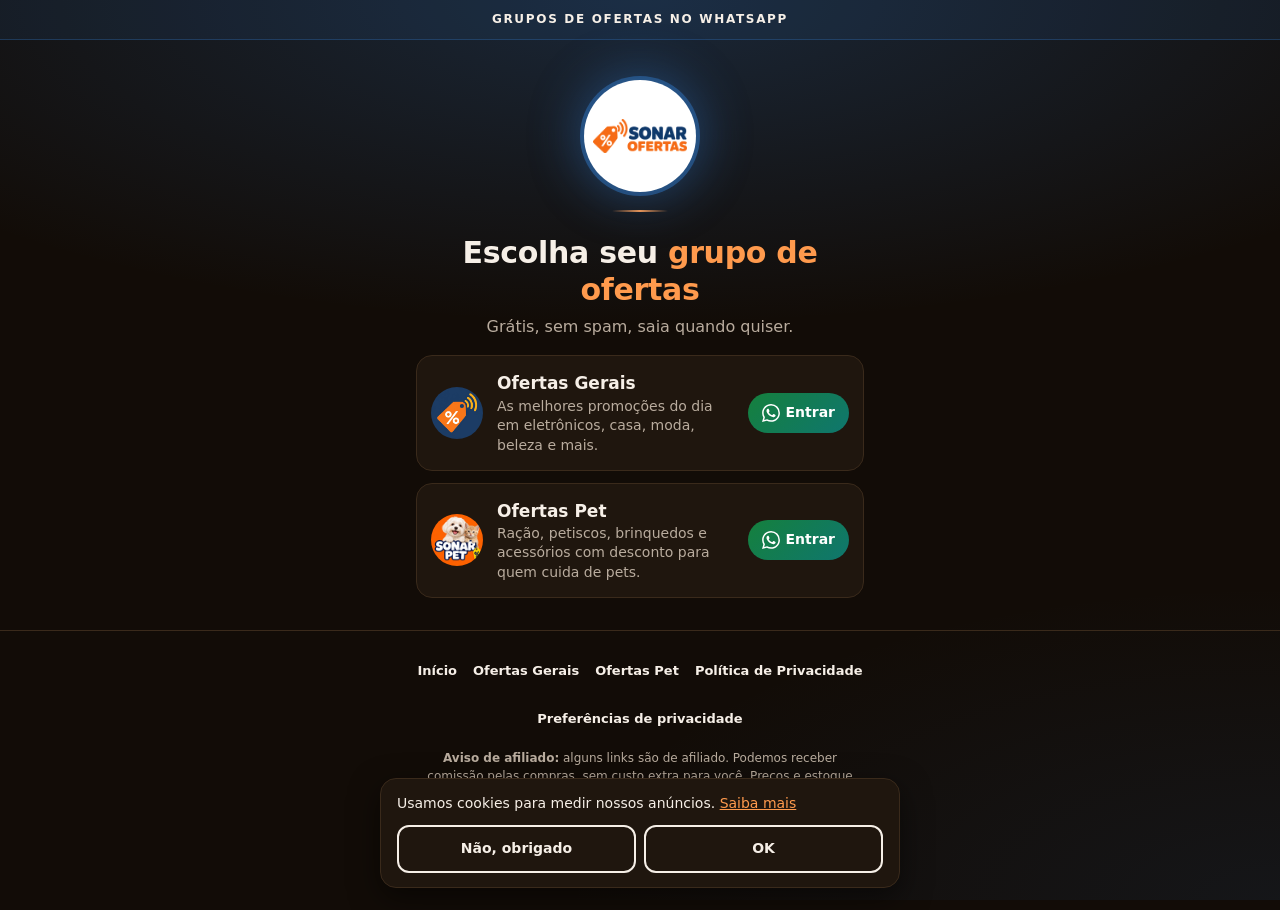
==== commit 158d77fe: "Rodapé centralizado, mais espaço antes das perguntas e CSS sem cache velho - Rodapé fica logo abaixo" ====
--- a/index.html
+++ b/index.html
@@ -18,7 +18,7 @@
 <link rel="icon" type="image/png" sizes="192x192" href="/assets/img/icon-192.png">
 <link rel="apple-touch-icon" href="/assets/img/apple-touch-icon.png">
 <meta name="theme-color" content="#120c07">
-<link rel="stylesheet" href="/assets/site.css">
+<link rel="stylesheet" href="/assets/site.css?v=0523f3ca">
 <script type="application/ld+json">
 {"@context": "https://schema.org", "@type": "WebSite", "name": "Club Sonar", "url": "https://clubsonar.com.br/", "inLanguage": "pt-BR", "description": "Grupos de ofertas e cupons no WhatsApp."}
 </script>
@@ -52,7 +52,7 @@
   <p>Não temos vínculo com Mercado Livre, Amazon, Shopee, TikTok Shop nem com o WhatsApp. As marcas citadas pertencem aos seus donos.</p>
   <p>Contato: <a href="mailto:marcos.assis.sonar@gmail.com">marcos.assis.sonar@gmail.com</a></p>
 </div></footer>
-<script src="/config.js"></script>
-<script src="/tracking.js"></script>
+<script src="/config.js?v=0523f3ca"></script>
+<script src="/tracking.js?v=0523f3ca"></script>
 </body>
 </html>
--- a/assets/site.css
+++ b/assets/site.css
@@ -67,22 +67,48 @@
 .pill { display:inline-flex; align-items:center; gap:8px; margin:16px 0 0; padding:6px 14px; border-radius:999px;
         border:1px solid var(--line); background:rgba(255,255,255,.03); color:var(--muted); font-size:14px; }
 .dot { width:8px; height:8px; border-radius:50%; background:var(--accent); flex:none; }
-.down { display:inline-flex; align-items:center; min-height:48px; margin-top:20px; color:var(--muted); font-size:14px; text-decoration:none; }
-.down:hover { color:var(--ink); }
+/* Perguntas frequentes: cada pergunta abre e recolhe ao toque (<details> nativo) */
+.faqs { width:100%; max-width:400px; margin-top:48px; text-align:left; }
+.faqs h2 { margin:0 0 4px; font-size:16px; text-align:center; }
+.faq { border-bottom:1px solid var(--line); }
+.faq summary { list-style:none; display:flex; align-items:center; min-height:44px;
+               font-size:15px; font-weight:600; cursor:pointer; }
+.faq summary::-webkit-details-marker { display:none; }
+.faq p { margin:0 0 12px; font-size:14px; color:var(--muted); animation:rise .25s ease-out both; }
 
-/* Conteúdo abaixo da dobra: discreto, mas existe (página não é só redirecionamento) */
-.below { padding:8px 0 8px; }
-.below h2 { font-size:17px; margin:28px 0 12px; text-align:center; }
+/* Página única (páginas de grupo): topo + palco + rodapé de uma linha ocupam exatamente a tela */
+.single { display:flex; flex-direction:column; min-height:100vh; min-height:100svh; }
+/* Conteúdo e rodapé centralizados juntos: em tela alta não sobra um vão entre as perguntas e o rodapé */
+.screen { flex:1; display:flex; flex-direction:column; align-items:center; justify-content:center; padding:12px 16px; }
+.single .stage { min-height:0; padding:0; }
+.mini-footer { width:100%; max-width:400px; margin-top:28px;
+               text-align:center; font-size:12px; line-height:1.5; color:var(--muted); }
+.mini-footer p { margin:0; }
+.mini-footer nav { display:flex; flex-wrap:wrap; justify-content:center; gap:0 18px; margin-top:2px; }
+.mini-footer a, .mini-footer .link-btn { -webkit-appearance:none; appearance:none; display:inline-flex; align-items:center; min-height:36px;
+                                         padding:0; margin:0; border:0; border-radius:0; background:none; box-shadow:none;
+                                         color:var(--ink); font:inherit; font-weight:600; text-decoration:none; cursor:pointer; }
+.mini-footer a:hover, .mini-footer .link-btn:hover { text-decoration:underline; }
+/* Telas baixas (ex.: 360×640): logo e espaços menores para não precisar rolar */
+@media (max-height:720px) {
+  .single .topline { padding:8px 16px; }
+  .single .badge-logo { width:84px; height:84px; }
+  .single .glow-line { margin:10px auto 10px; }
+  .single h1 { margin-bottom:12px; font-size:clamp(19px, 5.4vw, 24px); }
+  .single .cta { min-height:52px; padding:12px 16px; }
+  .single .pill { margin-top:10px; font-size:13px; padding:4px 12px; }
+  .single .faqs { margin-top:28px; }
+  .single .faq summary { min-height:38px; font-size:14px; }
+  .single .mini-footer { margin-top:18px; font-size:11px; }
+  .single .mini-footer a, .single .mini-footer .link-btn { min-height:32px; }
+}
+}
+
+/* Passos do "Como funciona" */
 .steps { counter-reset:s; display:grid; gap:10px; list-style:none; margin:0; padding:0; }
 .steps li { counter-increment:s; display:flex; gap:12px; align-items:center; color:var(--muted); }
 .steps li::before { content:counter(s); flex:none; width:28px; height:28px; border-radius:50%; display:grid; place-items:center;
                     border:1px solid rgba(var(--glow),.6); color:var(--ink); font-weight:800; font-size:14px; }
-.faq { border-bottom:1px solid var(--line); }
-.faq summary { min-height:48px; display:flex; align-items:center; cursor:pointer; font-weight:600; }
-.faq p { color:var(--muted); margin:0 0 14px; }
-.proof-video { display:block; width:100%; max-width:320px; height:auto; margin:0 auto; border-radius:18px; background:var(--card);
-               box-shadow:0 0 0 1px var(--line), 0 0 32px rgba(var(--glow),.25); }
-.note { font-size:13px; color:var(--muted); margin:8px 0 0; text-align:center; }
 
 /* Home: lista simples de grupos */
 .stage.home { min-height:auto; padding:40px 0 16px; }
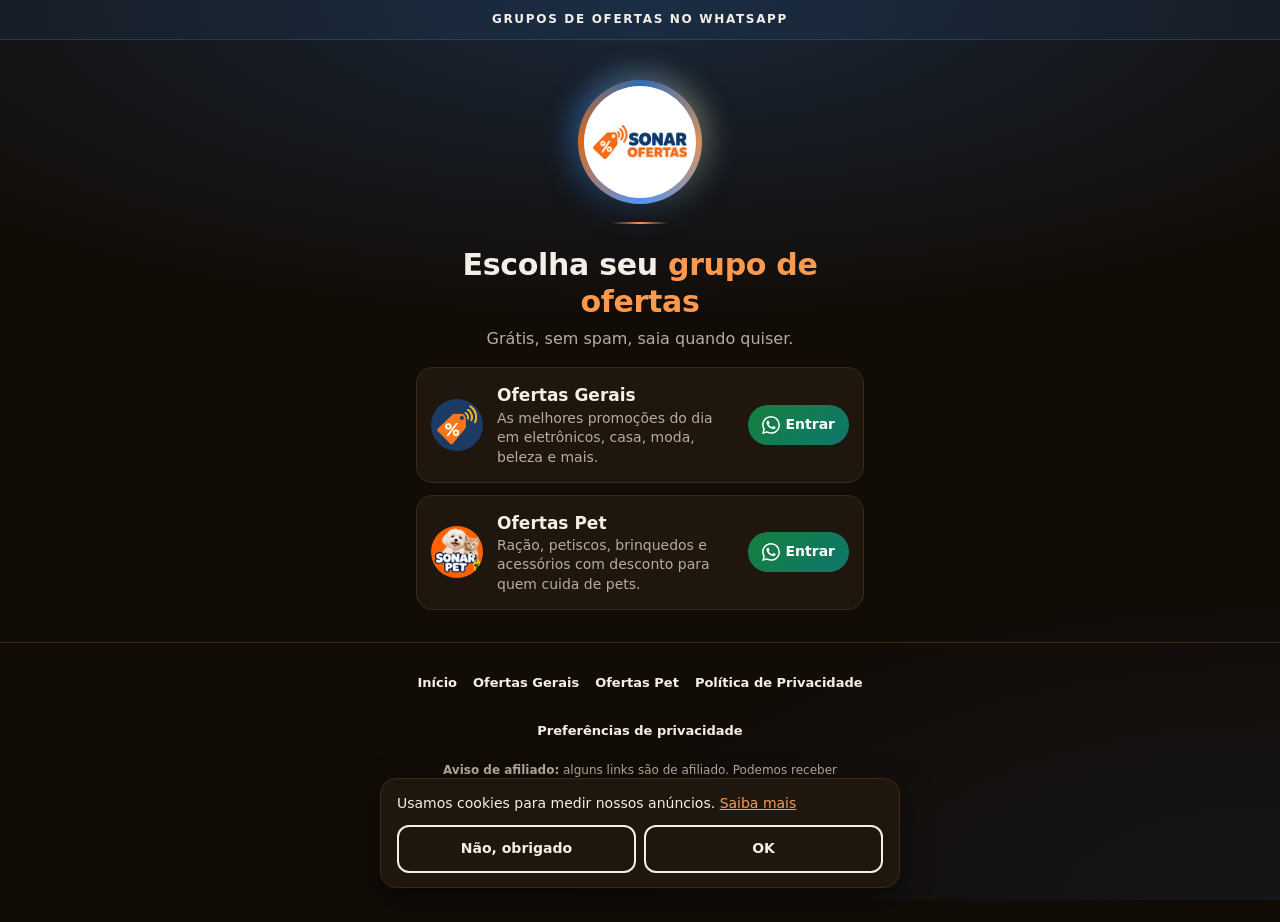
==== commit 68a9c42c: "Página de grupo mais limpa: sem perguntas, rodapé em caixa e botão pulsando - Sai "Perguntas frequen" ====
--- a/index.html
+++ b/index.html
@@ -18,7 +18,7 @@
 <link rel="icon" type="image/png" sizes="192x192" href="/assets/img/icon-192.png">
 <link rel="apple-touch-icon" href="/assets/img/apple-touch-icon.png">
 <meta name="theme-color" content="#120c07">
-<link rel="stylesheet" href="/assets/site.css?v=0523f3ca">
+<link rel="stylesheet" href="/assets/site.css?v=363520a9">
 <script type="application/ld+json">
 {"@context": "https://schema.org", "@type": "WebSite", "name": "Club Sonar", "url": "https://clubsonar.com.br/", "inLanguage": "pt-BR", "description": "Grupos de ofertas e cupons no WhatsApp."}
 </script>
@@ -28,7 +28,7 @@
 <p class="topline">Grupos de ofertas no WhatsApp</p>
 <main class="wrap">
 <section class="stage home">
-  <div class="badge-logo wide"><img src="/assets/img/logo.webp" alt="Sonar Ofertas" width="124" height="45" fetchpriority="high"></div>
+  <div class="logo-ring"><div class="badge-logo wide"><img src="/assets/img/logo.webp" alt="Sonar Ofertas" width="124" height="45" fetchpriority="high"></div></div>
   <span class="glow-line" aria-hidden="true"></span>
   <h1>Escolha seu <span class="hl">grupo de ofertas</span></h1>
   <p class="sub">Grátis, sem spam, saia quando quiser.</p>
@@ -52,7 +52,7 @@
   <p>Não temos vínculo com Mercado Livre, Amazon, Shopee, TikTok Shop nem com o WhatsApp. As marcas citadas pertencem aos seus donos.</p>
   <p>Contato: <a href="mailto:marcos.assis.sonar@gmail.com">marcos.assis.sonar@gmail.com</a></p>
 </div></footer>
-<script src="/config.js?v=0523f3ca"></script>
-<script src="/tracking.js?v=0523f3ca"></script>
+<script src="/config.js?v=363520a9"></script>
+<script src="/tracking.js?v=363520a9"></script>
 </body>
 </html>
--- a/assets/site.css
+++ b/assets/site.css
@@ -37,6 +37,16 @@
          text-align:center; padding:32px 0 40px; }
 .badge-logo { position:relative; display:grid; place-items:center; width:148px; height:148px; border-radius:50%; background:#fff;
               box-shadow:0 0 0 4px rgba(var(--glow),.55), 0 0 48px 8px rgba(var(--glow),.45); overflow:hidden; }
+/* Anel de cores girando em volta da logo (gradiente cônico que roda) */
+.logo-ring { position:relative; isolation:isolate; display:grid; place-items:center; padding:6px; border-radius:50%; }
+.logo-ring::before { content:""; position:absolute; inset:0; border-radius:50%;
+                     background:conic-gradient(from 0deg, rgb(var(--glow)), #ffd166, #ff6a00, rgb(var(--glow)), #ffb347, rgb(var(--glow)));
+                     animation:spin 4s linear infinite; }
+.t-ofertas .logo-ring::before { background:conic-gradient(from 0deg, #2f6db5, #ff9a4d, #5aa0ff, #ff6a00, #2f6db5); }
+.logo-ring::after { content:""; position:absolute; inset:-6px; border-radius:50%; z-index:-1;
+                    background:conic-gradient(from 180deg, rgba(var(--glow),.0), rgba(var(--glow),.6), rgba(255,209,102,.4), rgba(var(--glow),.0));
+                    filter:blur(14px); animation:spin 6s linear infinite reverse; }
+.logo-ring .badge-logo { box-shadow:0 0 36px 6px rgba(var(--glow),.35); }
 .badge-logo img { display:block; width:100%; height:100%; object-fit:cover; }
 .badge-logo.wide img { width:84%; height:auto; object-fit:contain; }    /* logo horizontal (Sonar Ofertas) dentro do círculo */
 .glow-line { display:block; width:56px; height:2px; margin:18px auto 22px; border-radius:2px;
@@ -67,40 +77,26 @@
 .pill { display:inline-flex; align-items:center; gap:8px; margin:16px 0 0; padding:6px 14px; border-radius:999px;
         border:1px solid var(--line); background:rgba(255,255,255,.03); color:var(--muted); font-size:14px; }
 .dot { width:8px; height:8px; border-radius:50%; background:var(--accent); flex:none; }
-/* Perguntas frequentes: cada pergunta abre e recolhe ao toque (<details> nativo) */
-.faqs { width:100%; max-width:400px; margin-top:48px; text-align:left; }
-.faqs h2 { margin:0 0 4px; font-size:16px; text-align:center; }
-.faq { border-bottom:1px solid var(--line); }
-.faq summary { list-style:none; display:flex; align-items:center; min-height:44px;
-               font-size:15px; font-weight:600; cursor:pointer; }
-.faq summary::-webkit-details-marker { display:none; }
-.faq p { margin:0 0 12px; font-size:14px; color:var(--muted); animation:rise .25s ease-out both; }
-
 /* Página única (páginas de grupo): topo + palco + rodapé de uma linha ocupam exatamente a tela */
 .single { display:flex; flex-direction:column; min-height:100vh; min-height:100svh; }
-/* Conteúdo e rodapé centralizados juntos: em tela alta não sobra um vão entre as perguntas e o rodapé */
-.screen { flex:1; display:flex; flex-direction:column; align-items:center; justify-content:center; padding:12px 16px; }
-.single .stage { min-height:0; padding:0; }
-.mini-footer { width:100%; max-width:400px; margin-top:28px;
-               text-align:center; font-size:12px; line-height:1.5; color:var(--muted); }
-.mini-footer p { margin:0; }
-.mini-footer nav { display:flex; flex-wrap:wrap; justify-content:center; gap:0 18px; margin-top:2px; }
-.mini-footer a, .mini-footer .link-btn { -webkit-appearance:none; appearance:none; display:inline-flex; align-items:center; min-height:36px;
-                                         padding:0; margin:0; border:0; border-radius:0; background:none; box-shadow:none;
-                                         color:var(--ink); font:inherit; font-weight:600; text-decoration:none; cursor:pointer; }
-.mini-footer a:hover, .mini-footer .link-btn:hover { text-decoration:underline; }
+.single .stage { flex:1; min-height:0; padding:24px 16px 40px; }
+/* Rodapé numa caixa de outra cor, no fim da tela e longe do botão */
+.single .site-footer { width:calc(100% - 32px); max-width:448px; margin:0 auto 16px; padding:6px 16px 10px;
+                       background:var(--card); border:1px solid var(--line); border-radius:16px; font-size:11px; line-height:1.45; }
+.single .site-footer .wrap { padding:0; }
+.single .site-footer p { margin:4px 0; }
+.single .site-footer nav { font-size:12px; gap:0 14px; }
+.single .site-footer nav a, .single .site-footer .link-btn { min-height:32px; }
 /* Telas baixas (ex.: 360×640): logo e espaços menores para não precisar rolar */
 @media (max-height:720px) {
   .single .topline { padding:8px 16px; }
-  .single .badge-logo { width:84px; height:84px; }
-  .single .glow-line { margin:10px auto 10px; }
-  .single h1 { margin-bottom:12px; font-size:clamp(19px, 5.4vw, 24px); }
-  .single .cta { min-height:52px; padding:12px 16px; }
-  .single .pill { margin-top:10px; font-size:13px; padding:4px 12px; }
-  .single .faqs { margin-top:28px; }
-  .single .faq summary { min-height:38px; font-size:14px; }
-  .single .mini-footer { margin-top:18px; font-size:11px; }
-  .single .mini-footer a, .single .mini-footer .link-btn { min-height:32px; }
+  .single .badge-logo { width:100px; height:100px; }
+  .single .glow-line { margin:10px auto 12px; }
+  .single h1 { margin-bottom:16px; font-size:clamp(20px, 5.6vw, 26px); }
+  .single .stage { padding:10px 16px 10px; }
+  .single .site-footer { margin-bottom:10px; padding:4px 12px 6px; }
+  .single .site-footer p { margin:2px 0; }
+}
 }
 }
 
@@ -139,7 +135,7 @@
 .site-footer { border-top:1px solid var(--line); margin-top:24px; padding:16px 0 32px; color:var(--muted); font-size:12px; text-align:center; }
 .site-footer p { margin:6px 0; }
 .site-footer nav { display:flex; flex-wrap:wrap; gap:0 16px; justify-content:center; font-size:13px; }
-.site-footer nav a, .site-footer .link-btn { display:inline-flex; align-items:center; min-height:48px; padding:0; border:0; background:none;
+.site-footer nav a, .site-footer .link-btn { -webkit-appearance:none; appearance:none; border-radius:0; display:inline-flex; align-items:center; min-height:48px; padding:0; border:0; background:none;
                                              color:var(--ink); font:inherit; font-weight:600; text-decoration:none; cursor:pointer; }
 .site-footer nav a:hover, .site-footer .link-btn:hover { text-decoration:underline; }
 
@@ -161,14 +157,20 @@
 @keyframes spin { to { transform:rotate(360deg); } }
 @keyframes pop { from { transform:scale(.6); opacity:.01; } 70% { transform:scale(1.06); } to { transform:scale(1); opacity:1; } }
 @keyframes rise { from { transform:translateY(14px); opacity:.01; } to { transform:none; opacity:1; } }
-@keyframes pulse { 0%,100% { box-shadow:0 0 0 4px rgba(var(--glow),.55), 0 0 40px 6px rgba(var(--glow),.35); }
-                   50% { box-shadow:0 0 0 4px rgba(var(--glow),.75), 0 0 64px 14px rgba(var(--glow),.55); } }
+@keyframes pulse { 0%,100% { box-shadow:0 0 0 2px rgba(255,255,255,.15), 0 0 32px 4px rgba(var(--glow),.30); }
+                   50% { box-shadow:0 0 0 2px rgba(255,255,255,.25), 0 0 56px 12px rgba(var(--glow),.50); } }
 @keyframes shine { 0%,70% { transform:translateX(-120%); } 100% { transform:translateX(120%); } }
 @keyframes grow { from { width:0; } }
-.badge-logo { animation:pop .55s cubic-bezier(.2,.8,.3,1.2) both, pulse 3.2s ease-in-out .6s infinite; }
+.logo-ring { animation:pop .55s cubic-bezier(.2,.8,.3,1.2) both; }
+.badge-logo { animation:pulse 3.2s ease-in-out .6s infinite; }
+/* Botão "respirando": cresce e brilha devagar para chamar atenção (para quando está carregando) */
+@keyframes breathe { 0%,100% { transform:scale(1); box-shadow:0 10px 28px rgba(21,128,61,.40), inset 0 0 0 1px rgba(255,255,255,.18); }
+                     50% { transform:scale(1.035); box-shadow:0 0 0 8px rgba(21,128,61,.22), 0 12px 40px rgba(21,128,61,.60), inset 0 0 0 1px rgba(255,255,255,.25); } }
 .glow-line { animation:grow .5s ease-out .25s both; }
 .stage h1 { animation:rise .45s ease-out .15s both; }
-.stage .cta, .groups { animation:rise .45s ease-out .28s both; }
+.stage .cta { animation:rise .45s ease-out .28s both, breathe 2.4s ease-in-out .9s infinite; }
+.groups { animation:rise .45s ease-out .28s both; }
+.stage .cta.is-loading { animation:none; }
 .stage .pill, .stage .sub { animation:rise .45s ease-out .38s both; }
 .cta::after { animation:shine 3.6s ease-in-out 1.2s infinite; }
 
